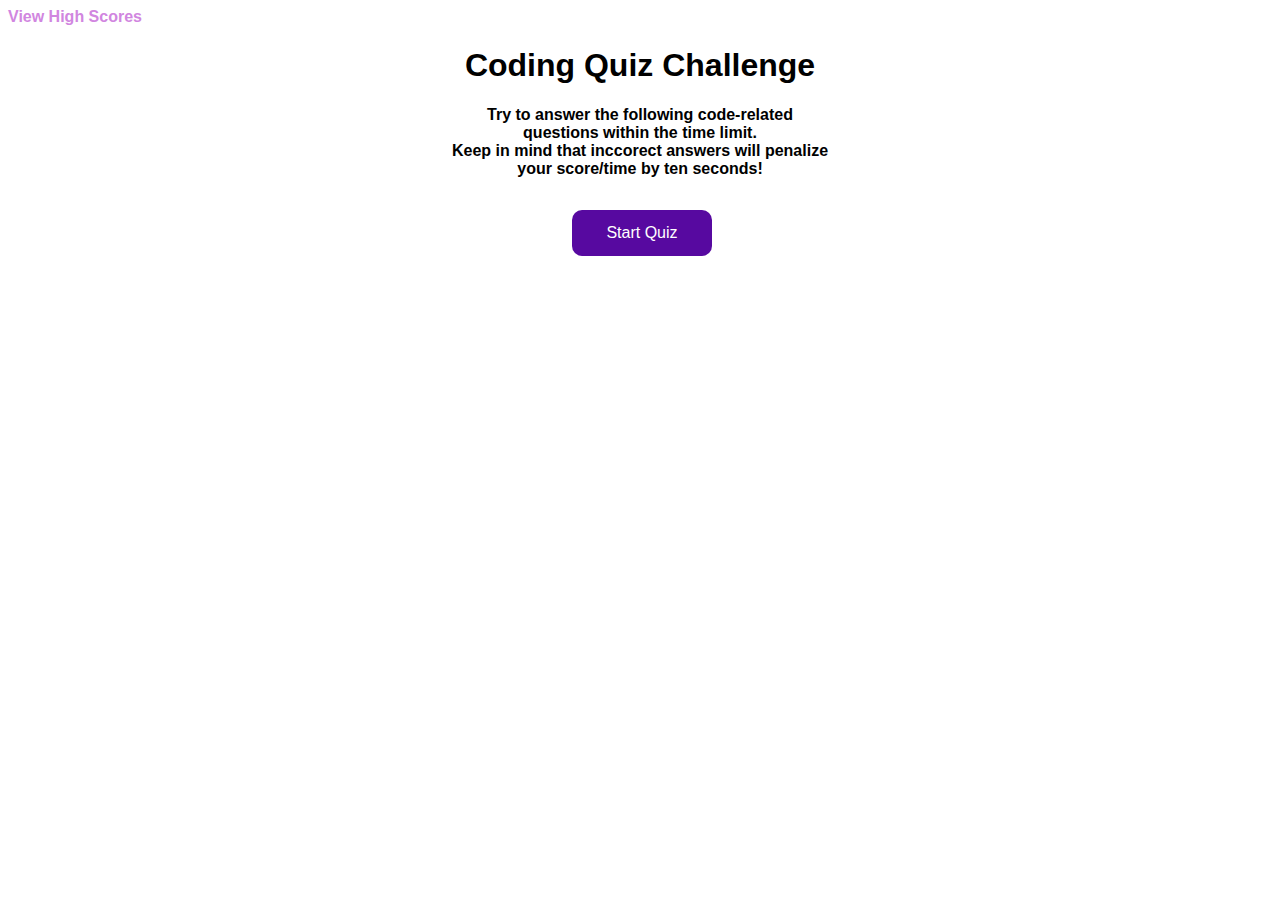
==== index.html @ 12107dd6 "initial commit and stylesheet set" ====
<!DOCTYPE html>
<html lang="en">
<head>
    <meta charset="UTF-8">
    <meta http-equiv="X-UA-Compatible" content="IE=edge">
    <meta name="viewport" content="width=device-width, initial-scale=1.0">
    <title>Javascript Timed Quiz</title>
    <link rel="stylesheet" href="./assets/css/style.css">
</head>
<body>
    <header>
        <h4 class="scores">View High Scores</h4>
        <h4 class="countdown"></h4>
        <!-- in javascript make this part appear witht he countdown Time: (time)-->
    </header>
    <main class="quiz-container">
        <h1 id="question-h1">Coding Quiz Challenge</h1>
        <p class="selections">
            Try to answer the following code-related questions within the time limit.<br/>Keep in mind that inccorect
            answers will penalize your score/time by ten seconds!
        </p>
        <div class="start-btn">Start Quiz</div>
        <!-- inside here will be the h1 element for the quiz question and the options-->
    </main>
    <script src="./assets/js/script.js"></script>
</body>
</html>
---- assets/css/style.css ----
*{
    font-family: Arial, Helvetica, sans-serif;
}

.header{
    display: block;
}

.scores{
    display: inline;
}

.countdown{
    display: inline;
    float: right;
    margin: 0;
}

.quiz-container{
    margin: auto;
    width: 30%;
    height: 100px;
    text-align: center;
}

.start-btn{
    color: white;
    background-color: rgb(87, 9, 160);
    margin: 16px 16px 16px 20px;
    padding: 14px 34px;
    border-radius: 10px;
    display: inline-block;
}

.scores{
    color:rgb(209, 134, 224);
    font-weight: bold;
}

.selections{
    font-weight: bold;;
}
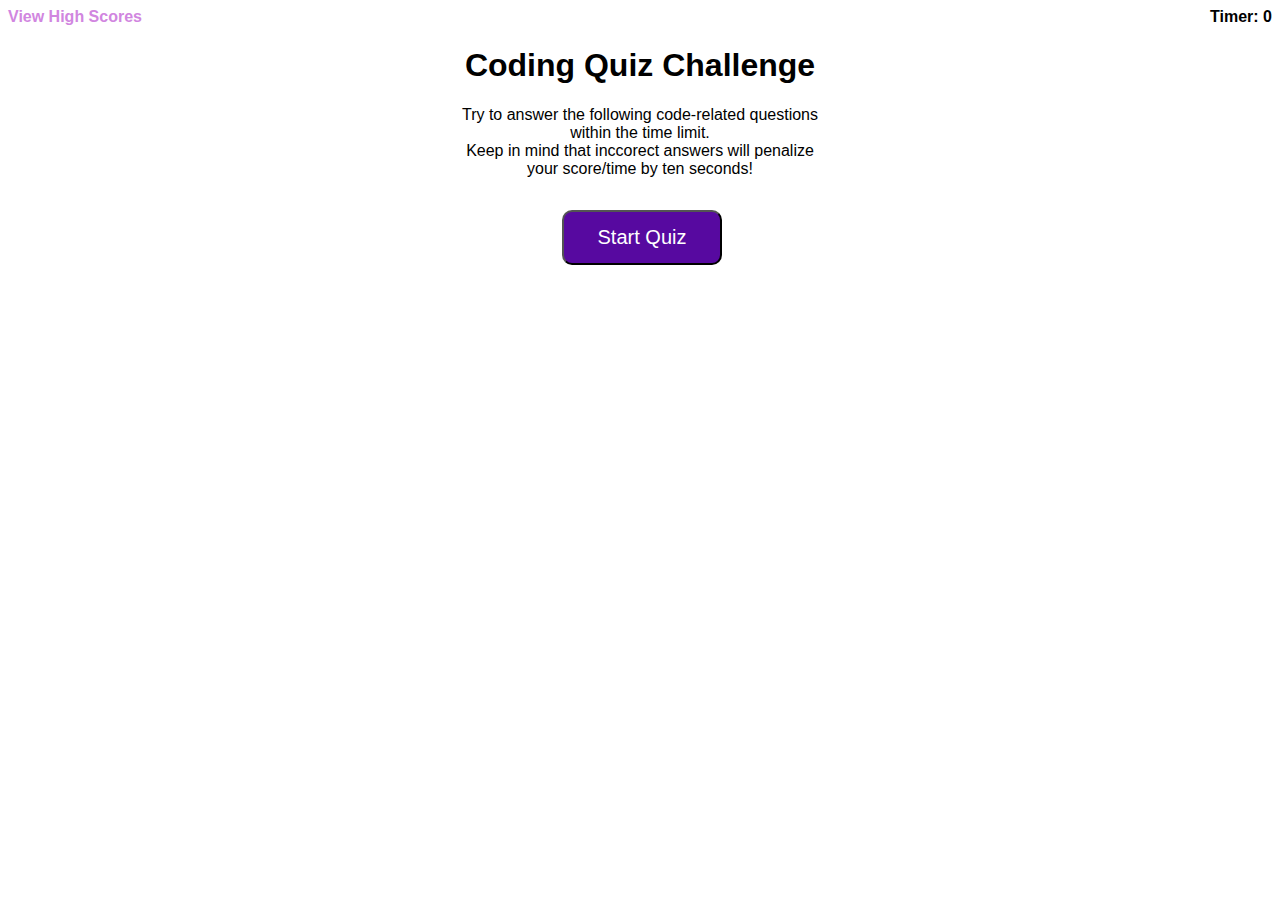
==== commit 9457815d: "add first question and timer countdown" ====
--- a/index.html
+++ b/index.html
@@ -13,13 +13,17 @@
         <h4 class="countdown"></h4>
         <!-- in javascript make this part appear witht he countdown Time: (time)-->
     </header>
+    <!-- where the quiz is -->
     <main class="quiz-container">
         <h1 id="question-h1">Coding Quiz Challenge</h1>
-        <p class="selections">
+        <p class="opening-p">
             Try to answer the following code-related questions within the time limit.<br/>Keep in mind that inccorect
             answers will penalize your score/time by ten seconds!
         </p>
-        <div class="start-btn">Start Quiz</div>
+        <div class="selections">
+            <!-- we'll then create multiple options with the class "option" in js, make the P text a dead string-->
+        </div>
+        <button id="select-btn" class="start-btn">Start Quiz</button>
         <!-- inside here will be the h1 element for the quiz question and the options-->
     </main>
     <script src="./assets/js/script.js"></script>
--- a/assets/css/style.css
+++ b/assets/css/style.css
@@ -26,6 +26,7 @@
 .start-btn{
     color: white;
     background-color: rgb(87, 9, 160);
+    font-size: 20px;
     margin: 16px 16px 16px 20px;
     padding: 14px 34px;
     border-radius: 10px;
@@ -39,4 +40,4 @@
 
 .selections{
     font-weight: bold;;
-}+}
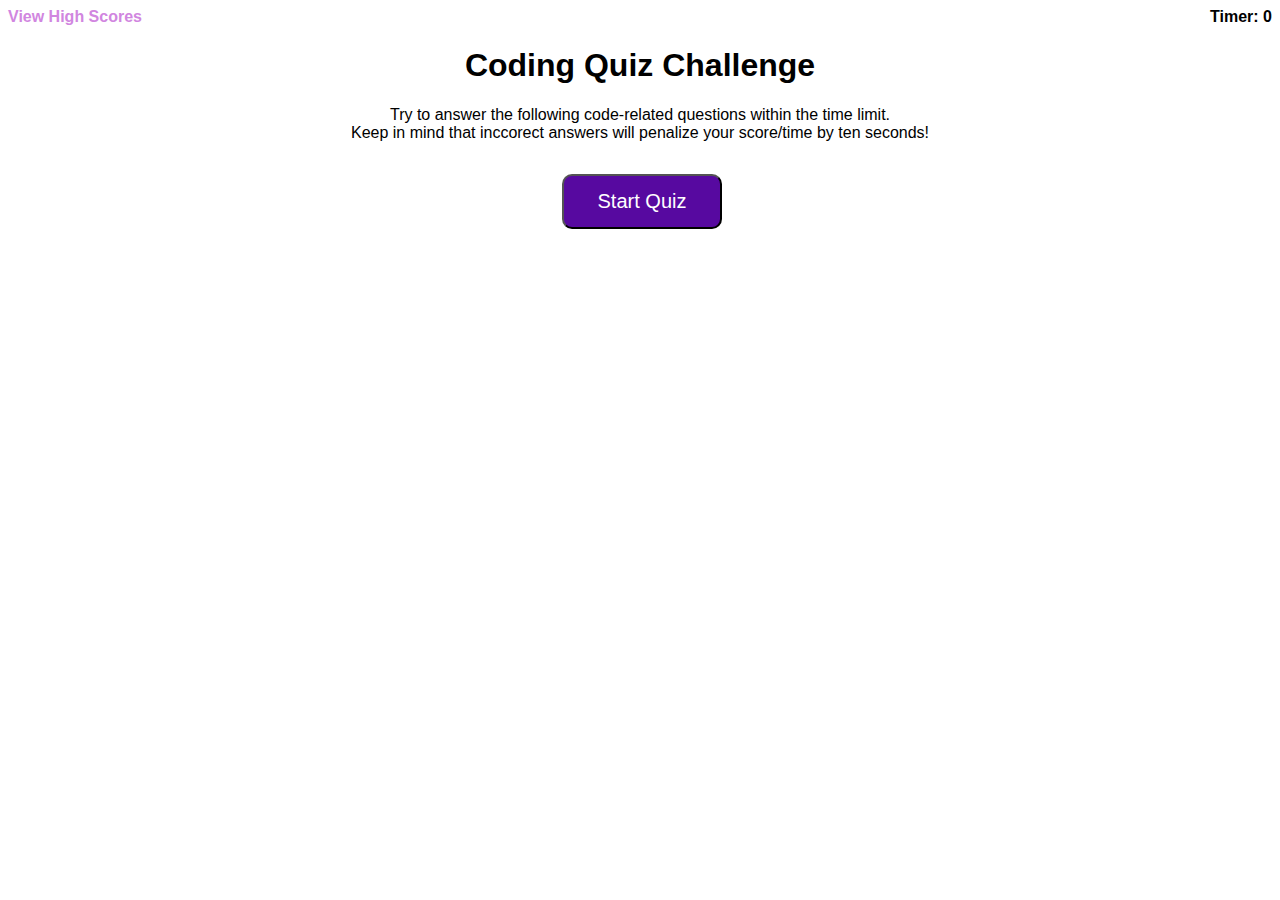
==== commit 8f9ffa4f: "add scores.js, update script.js with actions once countdown hits 0" ====
--- a/index.html
+++ b/index.html
@@ -9,23 +9,20 @@
 </head>
 <body>
     <header>
-        <h4 class="scores">View High Scores</h4>
+        <!-- link to the high scores page -->
+        <a href="./scores.html"><h4 class="scores">View High Scores</h4></a>
+        <!-- the timer count will appear here in the h4-->
         <h4 class="countdown"></h4>
-        <!-- in javascript make this part appear witht he countdown Time: (time)-->
     </header>
-    <!-- where the quiz is -->
+    
     <main class="quiz-container">
         <h1 id="question-h1">Coding Quiz Challenge</h1>
         <p class="opening-p">
             Try to answer the following code-related questions within the time limit.<br/>Keep in mind that inccorect
             answers will penalize your score/time by ten seconds!
         </p>
-        <div class="selections">
-            <!-- we'll then create multiple options with the class "option" in js, make the P text a dead string-->
-        </div>
-        <button id="select-btn" class="start-btn">Start Quiz</button>
-        <!-- inside here will be the h1 element for the quiz question and the options-->
+        <button id="select-btn" href="./quiz.html" class="start-btn">Start Quiz</button>
     </main>
-    <script src="./assets/js/script.js"></script>
+    <script src="./assets/js/mainpage.js"></script>
 </body>
 </html>--- a/assets/css/style.css
+++ b/assets/css/style.css
@@ -1,5 +1,18 @@
+:root{
+    --primary-color:rgb(87, 9, 160);
+    --secondary-color:rgb(209, 134, 224);
+}
+
 *{
     font-family: Arial, Helvetica, sans-serif;
+}
+
+a{
+    text-decoration: none;
+}
+
+a:hover{
+    color:var(--primary-color);
 }
 
 .header{
@@ -17,15 +30,15 @@
 }
 
 .quiz-container{
-    margin: auto;
-    width: 30%;
-    height: 100px;
+    margin: 0 auto;
+    width: 100%;
+    height: 100%;
     text-align: center;
 }
 
-.start-btn{
+.choice, #select-btn{
     color: white;
-    background-color: rgb(87, 9, 160);
+    background-color: var(--primary-color);
     font-size: 20px;
     margin: 16px 16px 16px 20px;
     padding: 14px 34px;
@@ -33,11 +46,24 @@
     display: inline-block;
 }
 
+#select-btn:hover{
+    cursor: pointer;
+    background-color: var(--secondary-color);
+}
+
+.choice {
+    width: 10%;
+    flex: column;
+    text-align: left;
+}
+
+.choice:hover{
+    cursor: pointer;
+    background-color:var(--secondary-color);
+}
+
 .scores{
-    color:rgb(209, 134, 224);
+    color:var(--secondary-color);
     font-weight: bold;
 }
 
-.selections{
-    font-weight: bold;;
-}
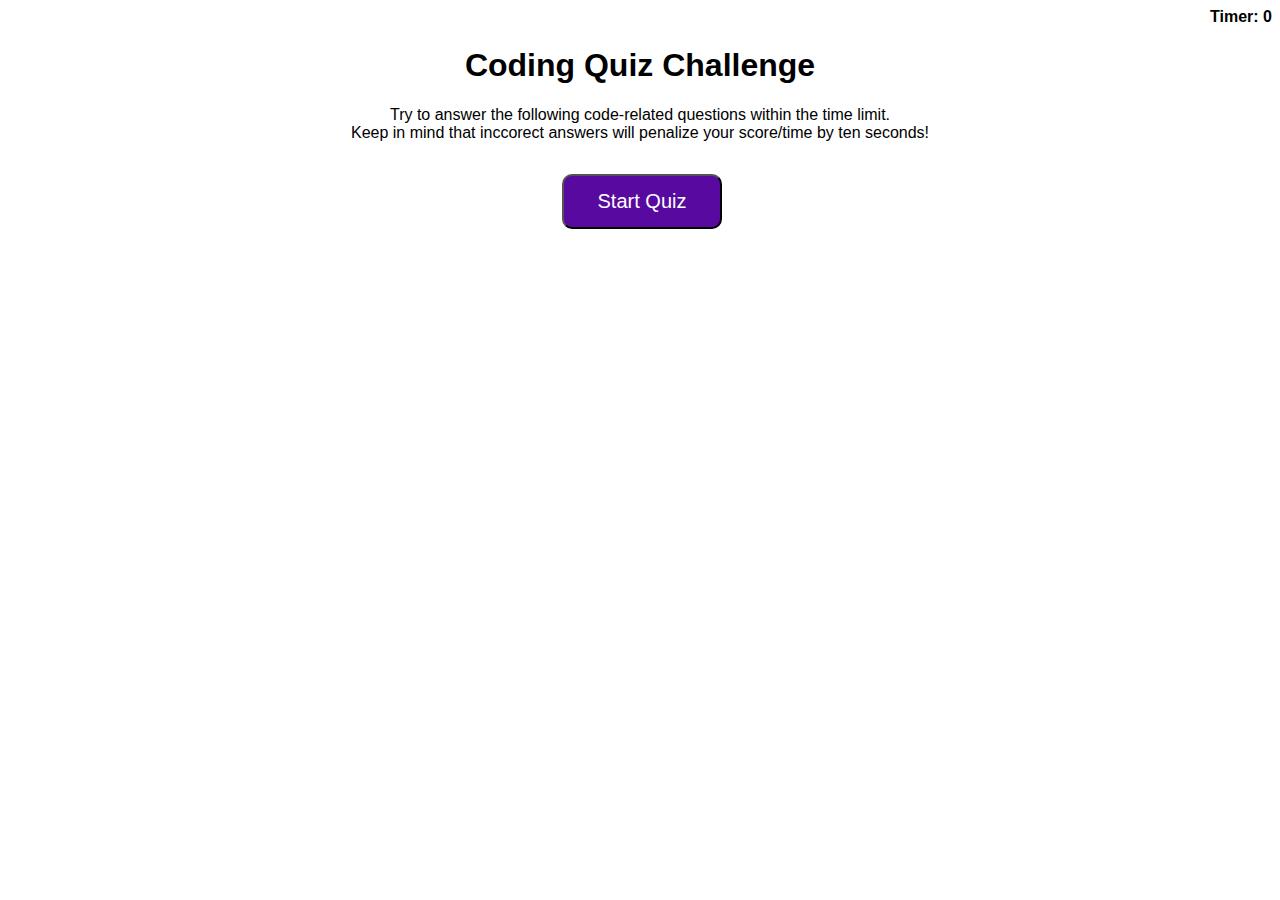
==== commit 474fe9d8: "add comments to all files and screenshot for README.md" ====
--- a/index.html
+++ b/index.html
@@ -9,18 +9,18 @@
 </head>
 <body>
     <header>
-        <!-- link to the high scores page -->
-        <a href="./scores.html"><h4 class="scores">View High Scores</h4></a>
         <!-- the timer count will appear here in the h4-->
         <h4 class="countdown"></h4>
     </header>
-    
+    <br>
+    <!-- hold the quiz opener -->
     <main class="quiz-container">
         <h1 id="question-h1">Coding Quiz Challenge</h1>
         <p class="opening-p">
             Try to answer the following code-related questions within the time limit.<br/>Keep in mind that inccorect
             answers will penalize your score/time by ten seconds!
         </p>
+        <!-- button to start the quiz -->
         <button id="select-btn" href="./quiz.html" class="start-btn">Start Quiz</button>
     </main>
     <script src="./assets/js/mainpage.js"></script>
--- a/assets/css/style.css
+++ b/assets/css/style.css
@@ -15,20 +15,18 @@
     color:var(--primary-color);
 }
 
-.header{
+header{
     display: block;
 }
 
-.scores{
-    display: inline;
-}
-
+/* for the countdown timer */
 .countdown{
     display: inline;
     float: right;
     margin: 0;
 }
 
+/* For the container holding the quiz/high scores */
 .quiz-container{
     margin: 0 auto;
     width: 100%;
@@ -36,6 +34,17 @@
     text-align: center;
 }
 
+.scoreContainer{
+    margin: 8% auto;
+}
+
+.scoreContainer li{
+    margin: 8% auto;
+    font-size: 2rem;
+}
+
+
+/* for the answer choices and start quiz button */
 .choice, #select-btn{
     color: white;
     background-color: var(--primary-color);
@@ -52,8 +61,9 @@
 }
 
 .choice {
-    width: 10%;
+    width: 20%;
     flex: column;
+    flex-wrap: wrap;
     text-align: left;
 }
 
@@ -62,8 +72,40 @@
     background-color:var(--secondary-color);
 }
 
-.scores{
-    color:var(--secondary-color);
-    font-weight: bold;
+/* for the back and clear buttons on high score page */
+.back {
+    width: 12%;
+    text-align: center;
 }
 
+.clear{
+    width: 15%;
+    text-align: center;
+}
+
+/* For the high scores list items */
+#scoreList{
+    width: 15%;
+    margin: 0 auto;
+    padding: 0;
+    justify-content: center;
+}
+
+/* MEDIA QUERY FOR 900 AND SMALLER*/
+@media screen and (max-width: 900px){
+    /* resizes answer choices */
+    .choice{
+        width: 30%;
+        font-size: 1rem;
+    }
+    .choice:hover{
+        cursor: pointer;
+        background-color:var(--primary-color);
+    }
+
+    /* resizes the font in the high score list */
+    .scoreContainer li{
+        font-size: 1rem;
+    }
+
+}